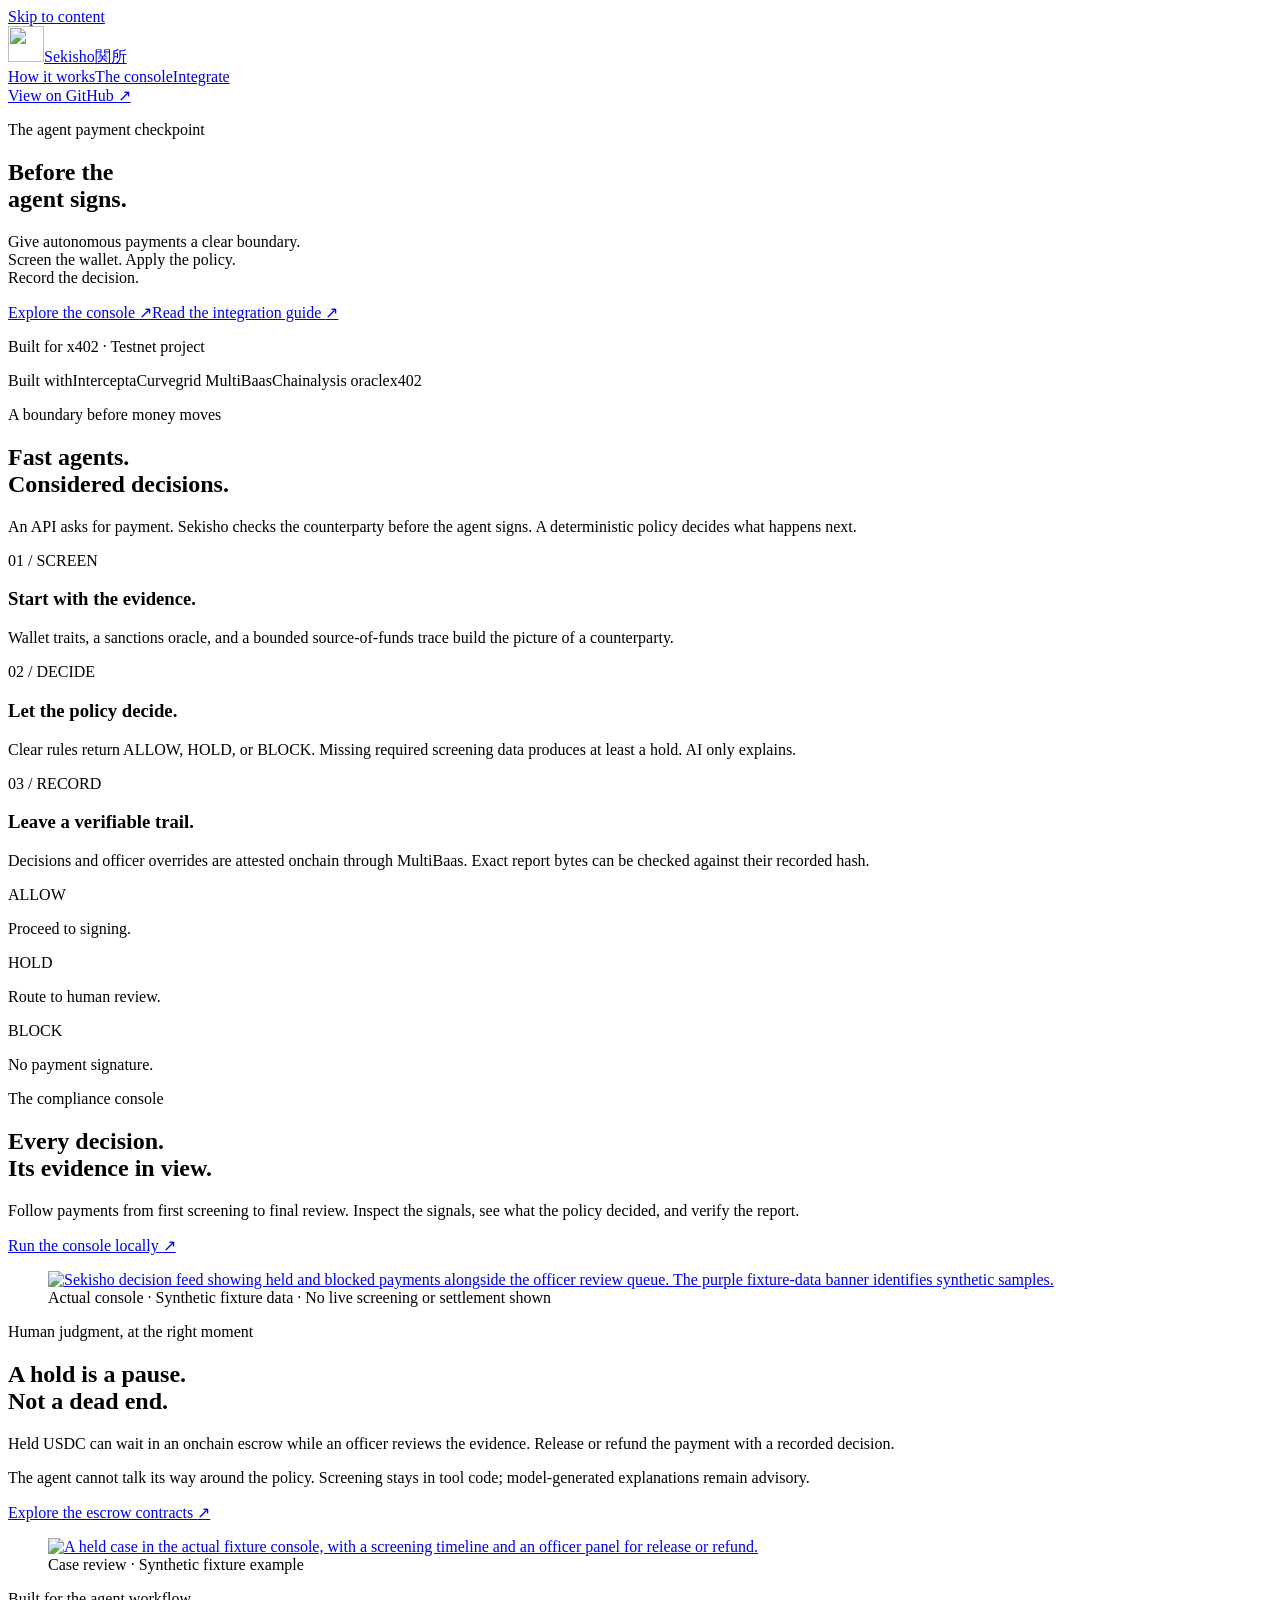
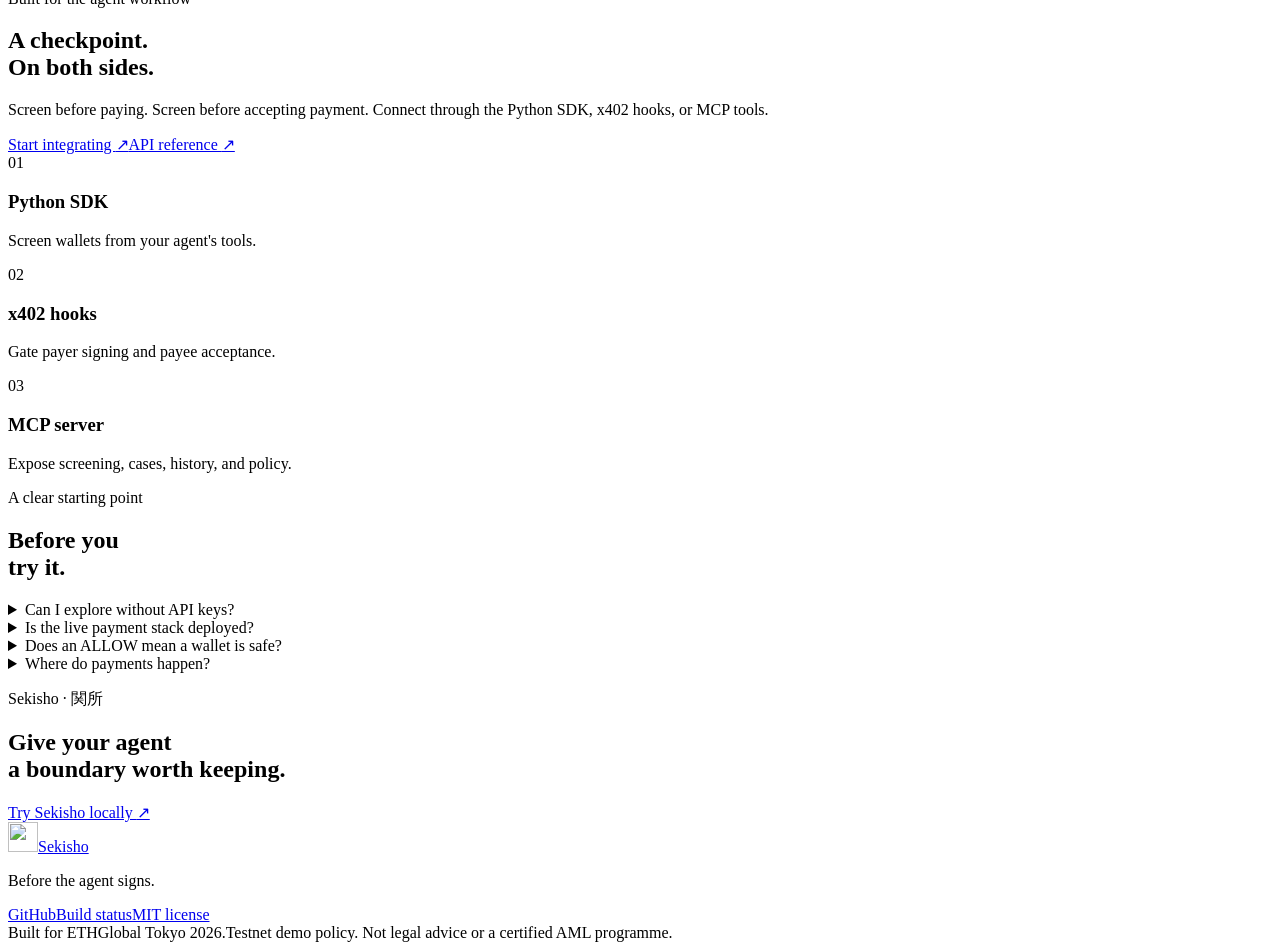
==== website/index.html @ 6c02768c "web: add Sekisho public landing page for Vercel" ====
<!doctype html>
<html lang="en">
<head>
  <meta charset="utf-8">
  <meta name="viewport" content="width=device-width, initial-scale=1">
  <meta name="theme-color" content="#061234">
  <title>Sekisho — Before the agent signs.</title>
  <meta name="description" content="A compliance checkpoint for AI agent payments. Screen the wallet, apply a deterministic policy, and record the decision onchain. Explore the Sekisho testnet project.">
  <meta property="og:type" content="website">
  <meta property="og:title" content="Sekisho — Before the agent signs.">
  <meta property="og:description" content="Screen the wallet. Apply the policy. Record the decision. A checkpoint for AI agent payments.">
  <meta property="og:image" content="/assets/social-preview.png">
  <meta name="twitter:card" content="summary_large_image">
  <link rel="icon" type="image/svg+xml" href="/assets/logo.svg">
  <link rel="preload" href="/assets/fonts/inter-tight-latin-wght-normal.woff2" as="font" type="font/woff2" crossorigin>
  <link rel="preload" href="/assets/checkpoint-hero.png" as="image">
  <link rel="stylesheet" href="/styles.css">
</head>
<body>
<a class="skip-link" href="#main">Skip to content</a>
<main id="main">
<div class="hero-wrap">
  <header class="header container">
    <a class="brand" href="/" aria-label="Sekisho home"><img src="/assets/logo.svg" width="36" height="36" alt=""><span>Sekisho</span><span class="kanji" lang="ja">関所</span></a>
    <nav aria-label="Main navigation"><a href="#how-it-works">How it works</a><a href="#console">The console</a><a href="#integrate">Integrate</a></nav>
    <a class="button button-small" href="https://github.com/Ducksss/sekisho">View on GitHub <span aria-hidden="true">↗</span></a>
  </header>
    <section class="hero container" aria-labelledby="hero-title">
      <p class="eyebrow light">The agent payment checkpoint</p>
      <h1 id="hero-title">Before the<br>agent signs.</h1>
      <p class="hero-copy">Give autonomous payments a clear boundary.<br class="desktop-break"> Screen the wallet. Apply the policy.<br class="desktop-break"> Record the decision.</p>
      <div class="actions"><a class="button" href="#console">Explore the console <span aria-hidden="true">↗</span></a><a class="text-link light-link" href="https://github.com/Ducksss/sekisho/blob/main/sdk/README.md">Read the integration guide <span aria-hidden="true">↗</span></a></div>
      <p class="hero-note">Built for x402 · Testnet project</p>
    </section>
</div>
    <div class="integration-strip container" aria-label="Project integrations"><span class="strip-label">Built with</span><span>Intercepta</span><span>Curvegrid MultiBaas</span><span>Chainalysis oracle</span><span>x402</span></div>
    <section class="section container" id="how-it-works" aria-labelledby="how-title">
      <div class="section-heading"><div><p class="eyebrow">A boundary before money moves</p><h2 id="how-title">Fast agents.<br>Considered decisions.</h2></div><p class="section-intro">An API asks for payment. Sekisho checks the counterparty before the agent signs. A deterministic policy decides what happens next.</p></div>
      <div class="steps">
        <article><span class="step-number">01 / SCREEN</span><h3>Start with the evidence.</h3><p>Wallet traits, a sanctions oracle, and a bounded source-of-funds trace build the picture of a counterparty.</p></article>
        <article><span class="step-number">02 / DECIDE</span><h3>Let the policy decide.</h3><p>Clear rules return ALLOW, HOLD, or BLOCK. Missing required screening data produces at least a hold. AI only explains.</p></article>
        <article><span class="step-number">03 / RECORD</span><h3>Leave a verifiable trail.</h3><p>Decisions and officer overrides are attested onchain through MultiBaas. Exact report bytes can be checked against their recorded hash.</p></article>
      </div>
      <div class="verdicts" aria-label="Payment outcomes"><div><span class="verdict allow">ALLOW</span><p>Proceed to signing.</p></div><div><span class="verdict hold">HOLD</span><p>Route to human review.</p></div><div><span class="verdict block">BLOCK</span><p>No payment signature.</p></div></div>
    </section>
    <section class="console-section" id="console" aria-labelledby="console-title"><div class="container">
      <div class="section-heading"><div><p class="eyebrow">The compliance console</p><h2 id="console-title">Every decision.<br>Its evidence in view.</h2></div><div class="section-intro"><p>Follow payments from first screening to final review. Inspect the signals, see what the policy decided, and verify the report.</p><a class="text-link" href="https://github.com/Ducksss/sekisho#explore-the-console-without-credentials">Run the console locally <span aria-hidden="true">↗</span></a></div></div>
      <figure class="product-shot"><a href="/assets/console-decisions.png" aria-label="Open the full-size decision console screenshot"><img src="/assets/console-decisions.png" width="1440" height="1000" loading="lazy" decoding="async" alt="Sekisho decision feed showing held and blocked payments alongside the officer review queue. The purple fixture-data banner identifies synthetic samples."></a><figcaption>Actual console · Synthetic fixture data · No live screening or settlement shown</figcaption></figure>
    </div></section>
    <section class="section container human-section" aria-labelledby="human-title">
      <div class="human-copy"><p class="eyebrow">Human judgment, at the right moment</p><h2 id="human-title">A hold is a pause.<br>Not a dead end.</h2><p>Held USDC can wait in an onchain escrow while an officer reviews the evidence. Release or refund the payment with a recorded decision.</p><p>The agent cannot talk its way around the policy. Screening stays in tool code; model-generated explanations remain advisory.</p><a class="text-link" href="https://github.com/Ducksss/sekisho/blob/main/contracts/README.md">Explore the escrow contracts <span aria-hidden="true">↗</span></a></div>
      <figure class="review-shot"><a href="/assets/console-case.png" aria-label="Open the full-size case review screenshot"><img src="/assets/console-case.png" width="1440" height="1000" loading="lazy" decoding="async" alt="A held case in the actual fixture console, with a screening timeline and an officer panel for release or refund."></a><figcaption>Case review · Synthetic fixture example</figcaption></figure>
    </section>
    <section class="integration-section container" id="integrate" aria-labelledby="integrate-title">
      <div class="integration-copy"><p class="eyebrow light">Built for the agent workflow</p><h2 id="integrate-title">A checkpoint.<br>On both sides.</h2><p>Screen before paying. Screen before accepting payment. Connect through the Python SDK, x402 hooks, or MCP tools.</p><div class="actions"><a class="button" href="https://github.com/Ducksss/sekisho/blob/main/sdk/README.md">Start integrating <span aria-hidden="true">↗</span></a><a class="text-link light-link" href="https://github.com/Ducksss/sekisho/blob/main/docs/api.md">API reference <span aria-hidden="true">↗</span></a></div></div>
      <div class="integration-routes"><div><span>01</span><h3>Python SDK</h3><p>Screen wallets from your agent's tools.</p></div><div><span>02</span><h3>x402 hooks</h3><p>Gate payer signing and payee acceptance.</p></div><div><span>03</span><h3>MCP server</h3><p>Expose screening, cases, history, and policy.</p></div></div>
    </section>
    <section class="section container faq-section" aria-labelledby="faq-title"><div><p class="eyebrow">A clear starting point</p><h2 id="faq-title">Before you<br>try it.</h2></div><div class="questions">
      <details><summary>Can I explore without API keys?</summary><p>Yes. Clone the repository and run the console's fixture preview. It uses synthetic cases and browser-only simulations, with a visible fixture banner. <a href="https://github.com/Ducksss/sekisho#explore-the-console-without-credentials">Follow the quick start.</a></p></details>
      <details><summary>Is the live payment stack deployed?</summary><p>Not yet. The components are implemented and locally tested. Live service configuration, testnet contract deployment, and the complete payment rehearsal remain pending. <a href="https://github.com/Ducksss/sekisho/blob/main/docs/readiness.md">See the readiness checklist.</a></p></details>
      <details><summary>Does an ALLOW mean a wallet is safe?</summary><p>No. It is a point-in-time decision under the configured demo policy, based on available evidence. Sekisho is not a certified AML programme or legal advice.</p></details>
      <details><summary>Where do payments happen?</summary><p>The project's value-transfer and contract chain is Base Sepolia. Ethereum and Base mainnet are used read-only for screening. The public website makes no payments and does not connect to a wallet.</p></details>
    </div></section>
    <section class="closing container" aria-labelledby="closing-title"><p class="eyebrow">Sekisho · 関所</p><h2 id="closing-title">Give your agent<br>a boundary worth keeping.</h2><a class="button" href="https://github.com/Ducksss/sekisho#explore-the-console-without-credentials">Try Sekisho locally <span aria-hidden="true">↗</span></a></section>
  </main>
  <footer class="footer container"><div class="footer-top"><a class="brand" href="/" aria-label="Sekisho home"><img src="/assets/logo.svg" width="30" height="30" alt=""><span>Sekisho</span></a><p>Before the agent signs.</p><div><a href="https://github.com/Ducksss/sekisho">GitHub</a><a href="https://github.com/Ducksss/sekisho/blob/main/docs/readiness.md">Build status</a><a href="https://github.com/Ducksss/sekisho/blob/main/LICENSE">MIT license</a></div></div><div class="footer-bottom"><span>Built for ETHGlobal Tokyo 2026.</span><span>Testnet demo policy. Not legal advice or a certified AML programme.</span></div></footer>
</body>
</html>
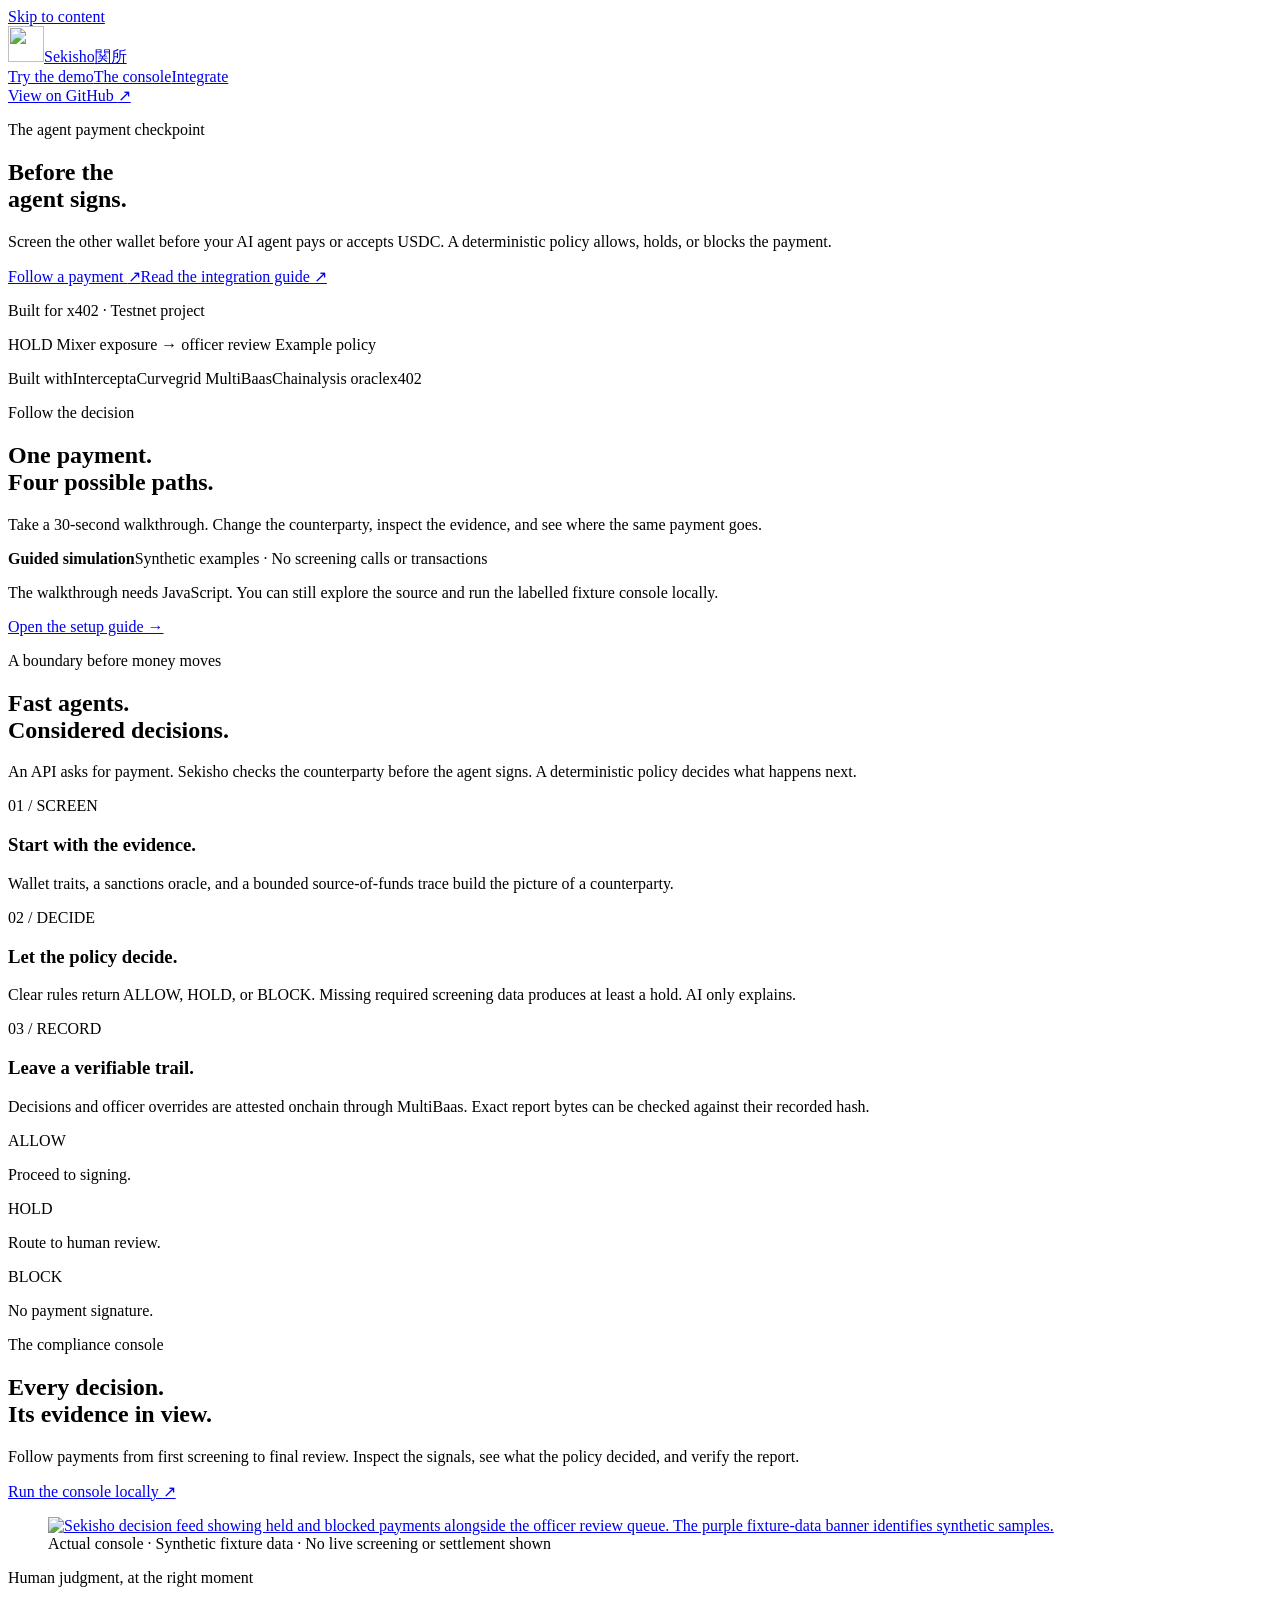
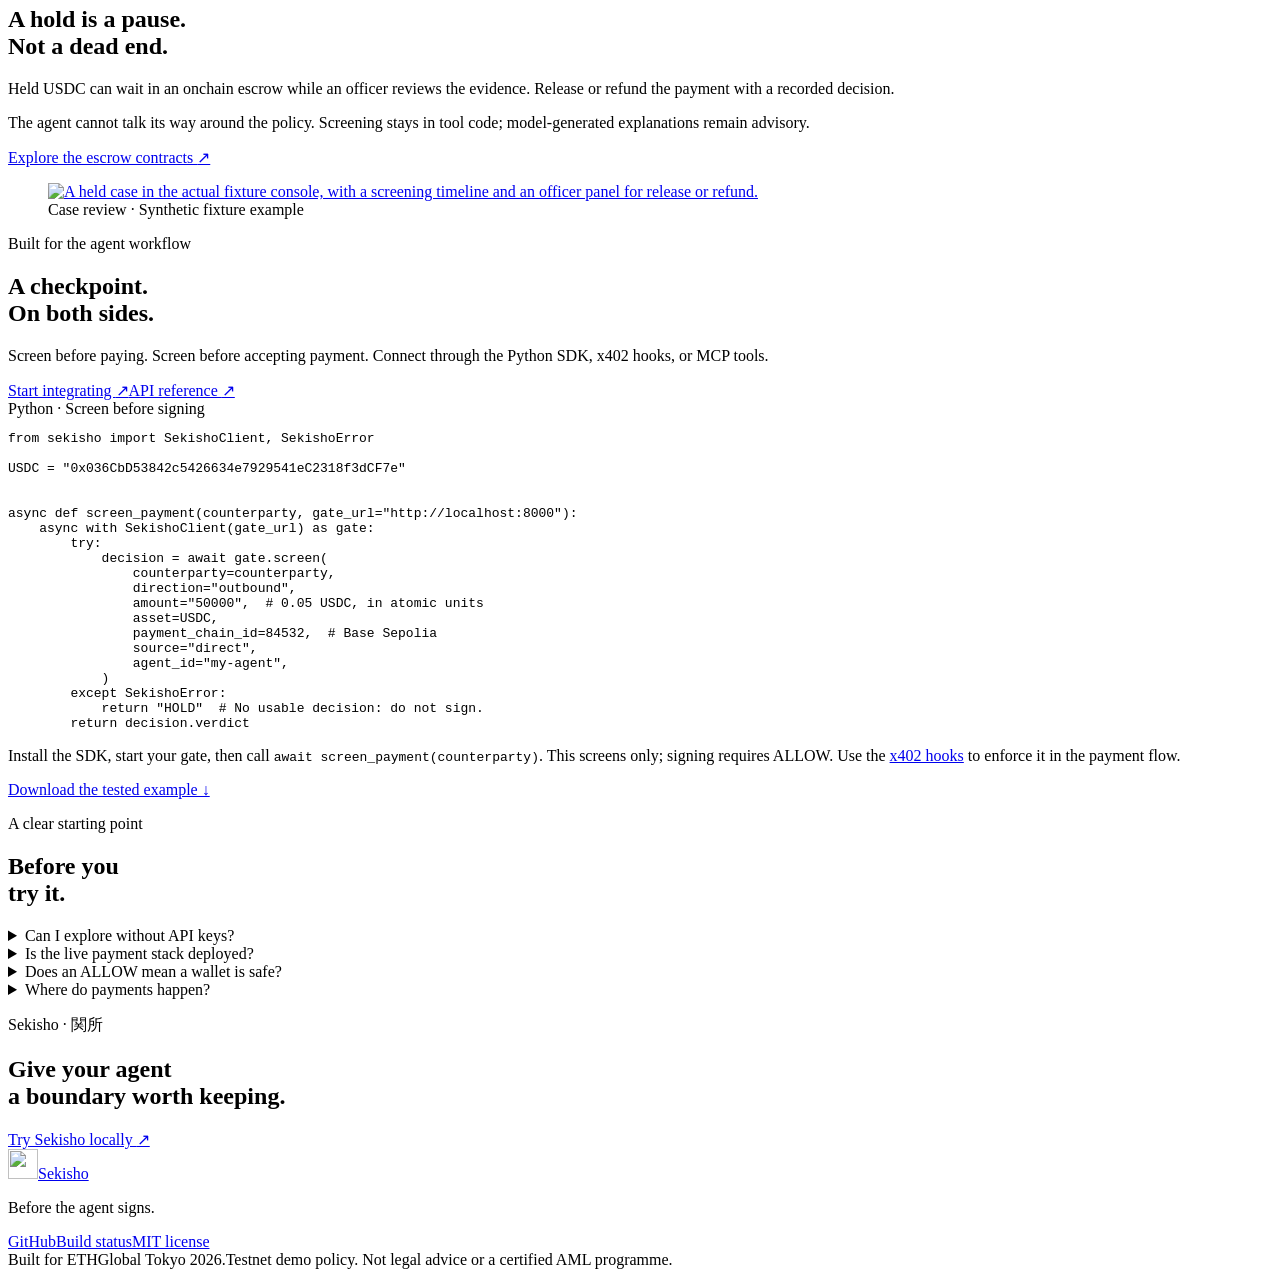
==== commit 7d001883: "web: add guided payment walkthrough and SDK example" ====
--- a/website/index.html
+++ b/website/index.html
@@ -9,7 +9,9 @@
   <meta property="og:type" content="website">
   <meta property="og:title" content="Sekisho — Before the agent signs.">
   <meta property="og:description" content="Screen the wallet. Apply the policy. Record the decision. A checkpoint for AI agent payments.">
-  <meta property="og:image" content="/assets/social-preview.png">
+  <meta property="og:image" content="https://getsekisho.vercel.app/assets/social-preview.png">
+  <meta property="og:url" content="https://getsekisho.vercel.app/">
+  <link rel="canonical" href="https://getsekisho.vercel.app/">
   <meta name="twitter:card" content="summary_large_image">
   <link rel="icon" type="image/svg+xml" href="/assets/logo.svg">
   <link rel="preload" href="/assets/fonts/inter-tight-latin-wght-normal.woff2" as="font" type="font/woff2" crossorigin>
@@ -22,18 +24,37 @@
 <div class="hero-wrap">
   <header class="header container">
     <a class="brand" href="/" aria-label="Sekisho home"><img src="/assets/logo.svg" width="36" height="36" alt=""><span>Sekisho</span><span class="kanji" lang="ja">関所</span></a>
-    <nav aria-label="Main navigation"><a href="#how-it-works">How it works</a><a href="#console">The console</a><a href="#integrate">Integrate</a></nav>
+    <nav aria-label="Main navigation"><a href="#demo">Try the demo</a><a href="#console">The console</a><a href="#integrate">Integrate</a></nav>
     <a class="button button-small" href="https://github.com/Ducksss/sekisho">View on GitHub <span aria-hidden="true">↗</span></a>
   </header>
     <section class="hero container" aria-labelledby="hero-title">
       <p class="eyebrow light">The agent payment checkpoint</p>
       <h1 id="hero-title">Before the<br>agent signs.</h1>
-      <p class="hero-copy">Give autonomous payments a clear boundary.<br class="desktop-break"> Screen the wallet. Apply the policy.<br class="desktop-break"> Record the decision.</p>
-      <div class="actions"><a class="button" href="#console">Explore the console <span aria-hidden="true">↗</span></a><a class="text-link light-link" href="https://github.com/Ducksss/sekisho/blob/main/sdk/README.md">Read the integration guide <span aria-hidden="true">↗</span></a></div>
-      <p class="hero-note">Built for x402 · Testnet project</p>
+      <p class="hero-copy">Screen the other wallet before your AI agent pays or accepts USDC. A deterministic policy allows, holds, or blocks the payment.</p>
+      <div class="actions"><a class="button" href="#demo">Follow a payment <span aria-hidden="true">↗</span></a><a class="text-link light-link" href="https://github.com/Ducksss/sekisho/blob/main/sdk/README.md">Read the integration guide <span aria-hidden="true">↗</span></a></div>
+      <p class="hero-note">Built for x402 · Testnet project</p><p class="hero-decision"><span class="verdict hold">HOLD</span> Mixer exposure → officer review <span class="hero-example">Example policy</span></p>
     </section>
 </div>
     <div class="integration-strip container" aria-label="Project integrations"><span class="strip-label">Built with</span><span>Intercepta</span><span>Curvegrid MultiBaas</span><span>Chainalysis oracle</span><span>x402</span></div>
+    <section class="section container demo-section" id="demo" aria-labelledby="demo-heading">
+      <div class="section-heading"><div><p class="eyebrow">Follow the decision</p><h2 id="demo-heading">One payment.<br>Four possible paths.</h2></div><p class="section-intro">Take a 30-second walkthrough. Change the counterparty, inspect the evidence, and see where the same payment goes.</p></div>
+      <div class="demo-shell">
+        <p class="demo-disclosure"><strong>Guided simulation</strong><span>Synthetic examples · No screening calls or transactions</span></p>
+        <div id="demo-fallback"><p>The walkthrough needs JavaScript. You can still explore the source and run the labelled fixture console locally.</p><a class="text-link" href="https://github.com/Ducksss/sekisho#explore-the-console-without-credentials">Open the setup guide →</a></div>
+        <div id="demo-interactive" hidden>
+          <div class="demo-scenarios" role="group" aria-label="Choose a synthetic wallet scenario">
+            <button type="button" data-scenario="clean" aria-pressed="true">Clean wallet</button><button type="button" data-scenario="mixer" aria-pressed="false">Mixer exposure</button><button type="button" data-scenario="sanctioned" aria-pressed="false">Sanctioned wallet</button><button type="button" data-scenario="unavailable" aria-pressed="false">Screening timeout</button>
+          </div>
+          <ol class="demo-steps" aria-label="Payment walkthrough"><li data-step="0" aria-current="step">01 Request</li><li data-step="1">02 Evidence</li><li data-step="2">03 Decision</li><li data-step="3">04 Outcome</li></ol>
+          <div class="demo-content">
+            <p id="demo-progress" class="eyebrow"></p><span id="demo-verdict" hidden></span><h3 id="demo-title" tabindex="-1"></h3><div id="demo-body"></div>
+            <div id="demo-officer" hidden><p class="demo-officer-label">Explore the officer's options (simulation)</p><div class="actions"><button type="button" class="button button-small" data-resolution="release">Simulate release</button><button type="button" class="demo-secondary" data-resolution="refund">Simulate refund</button></div></div>
+          </div>
+          <div class="demo-controls"><button type="button" class="demo-secondary" id="demo-back" disabled>← Back</button><button type="button" class="button" id="demo-next">Next: Evidence →</button></div>
+          <p id="demo-announcement" class="visually-hidden" role="status" aria-live="polite" aria-atomic="true"></p>
+        </div>
+      </div>
+    </section>
     <section class="section container" id="how-it-works" aria-labelledby="how-title">
       <div class="section-heading"><div><p class="eyebrow">A boundary before money moves</p><h2 id="how-title">Fast agents.<br>Considered decisions.</h2></div><p class="section-intro">An API asks for payment. Sekisho checks the counterparty before the agent signs. A deterministic policy decides what happens next.</p></div>
       <div class="steps">
@@ -53,10 +74,34 @@
     </section>
     <section class="integration-section container" id="integrate" aria-labelledby="integrate-title">
       <div class="integration-copy"><p class="eyebrow light">Built for the agent workflow</p><h2 id="integrate-title">A checkpoint.<br>On both sides.</h2><p>Screen before paying. Screen before accepting payment. Connect through the Python SDK, x402 hooks, or MCP tools.</p><div class="actions"><a class="button" href="https://github.com/Ducksss/sekisho/blob/main/sdk/README.md">Start integrating <span aria-hidden="true">↗</span></a><a class="text-link light-link" href="https://github.com/Ducksss/sekisho/blob/main/docs/api.md">API reference <span aria-hidden="true">↗</span></a></div></div>
-      <div class="integration-routes"><div><span>01</span><h3>Python SDK</h3><p>Screen wallets from your agent's tools.</p></div><div><span>02</span><h3>x402 hooks</h3><p>Gate payer signing and payee acceptance.</p></div><div><span>03</span><h3>MCP server</h3><p>Expose screening, cases, history, and policy.</p></div></div>
+      <div class="sdk-example"><div class="sdk-heading"><span>Python · Screen before signing</span><button type="button" id="copy-sdk" class="demo-secondary" hidden>Copy code</button></div>
+        <!-- sdk-example:start --><pre tabindex="0" aria-label="Python SDK example"><code id="sdk-code">from sekisho import SekishoClient, SekishoError
+
+USDC = &quot;0x036CbD53842c5426634e7929541eC2318f3dCF7e&quot;
+
+
+async def screen_payment(counterparty, gate_url=&quot;http://localhost:8000&quot;):
+    async with SekishoClient(gate_url) as gate:
+        try:
+            decision = await gate.screen(
+                counterparty=counterparty,
+                direction=&quot;outbound&quot;,
+                amount=&quot;50000&quot;,  # 0.05 USDC, in atomic units
+                asset=USDC,
+                payment_chain_id=84532,  # Base Sepolia
+                source=&quot;direct&quot;,
+                agent_id=&quot;my-agent&quot;,
+            )
+        except SekishoError:
+            return &quot;HOLD&quot;  # No usable decision: do not sign.
+        return decision.verdict</code></pre><!-- sdk-example:end -->
+        <p id="copy-status" class="sdk-status" role="status" aria-live="polite"></p>
+        <p class="sdk-note">Install the SDK, start your gate, then call <code>await screen_payment(counterparty)</code>. This screens only; signing requires ALLOW. Use the <a href="https://github.com/Ducksss/sekisho/blob/main/sdk/README.md#payer-side-the-buying-agent">x402 hooks</a> to enforce it in the payment flow.</p>
+        <a class="text-link light-link" href="/screen_before_signing.py" download>Download the tested example ↓</a>
+      </div>
     </section>
     <section class="section container faq-section" aria-labelledby="faq-title"><div><p class="eyebrow">A clear starting point</p><h2 id="faq-title">Before you<br>try it.</h2></div><div class="questions">
-      <details><summary>Can I explore without API keys?</summary><p>Yes. Clone the repository and run the console's fixture preview. It uses synthetic cases and browser-only simulations, with a visible fixture banner. <a href="https://github.com/Ducksss/sekisho#explore-the-console-without-credentials">Follow the quick start.</a></p></details>
+      <details><summary>Can I explore without API keys?</summary><p>Yes. Try the guided simulation above, or clone the repository and run the console's fixture preview. It uses synthetic cases and browser-only simulations, with a visible fixture banner. <a href="https://github.com/Ducksss/sekisho#explore-the-console-without-credentials">Follow the quick start.</a></p></details>
       <details><summary>Is the live payment stack deployed?</summary><p>Not yet. The components are implemented and locally tested. Live service configuration, testnet contract deployment, and the complete payment rehearsal remain pending. <a href="https://github.com/Ducksss/sekisho/blob/main/docs/readiness.md">See the readiness checklist.</a></p></details>
       <details><summary>Does an ALLOW mean a wallet is safe?</summary><p>No. It is a point-in-time decision under the configured demo policy, based on available evidence. Sekisho is not a certified AML programme or legal advice.</p></details>
       <details><summary>Where do payments happen?</summary><p>The project's value-transfer and contract chain is Base Sepolia. Ethereum and Base mainnet are used read-only for screening. The public website makes no payments and does not connect to a wallet.</p></details>
@@ -64,5 +109,6 @@
     <section class="closing container" aria-labelledby="closing-title"><p class="eyebrow">Sekisho · 関所</p><h2 id="closing-title">Give your agent<br>a boundary worth keeping.</h2><a class="button" href="https://github.com/Ducksss/sekisho#explore-the-console-without-credentials">Try Sekisho locally <span aria-hidden="true">↗</span></a></section>
   </main>
   <footer class="footer container"><div class="footer-top"><a class="brand" href="/" aria-label="Sekisho home"><img src="/assets/logo.svg" width="30" height="30" alt=""><span>Sekisho</span></a><p>Before the agent signs.</p><div><a href="https://github.com/Ducksss/sekisho">GitHub</a><a href="https://github.com/Ducksss/sekisho/blob/main/docs/readiness.md">Build status</a><a href="https://github.com/Ducksss/sekisho/blob/main/LICENSE">MIT license</a></div></div><div class="footer-bottom"><span>Built for ETHGlobal Tokyo 2026.</span><span>Testnet demo policy. Not legal advice or a certified AML programme.</span></div></footer>
+  <script type="module" src="/demo.mjs"></script>
 </body>
 </html>
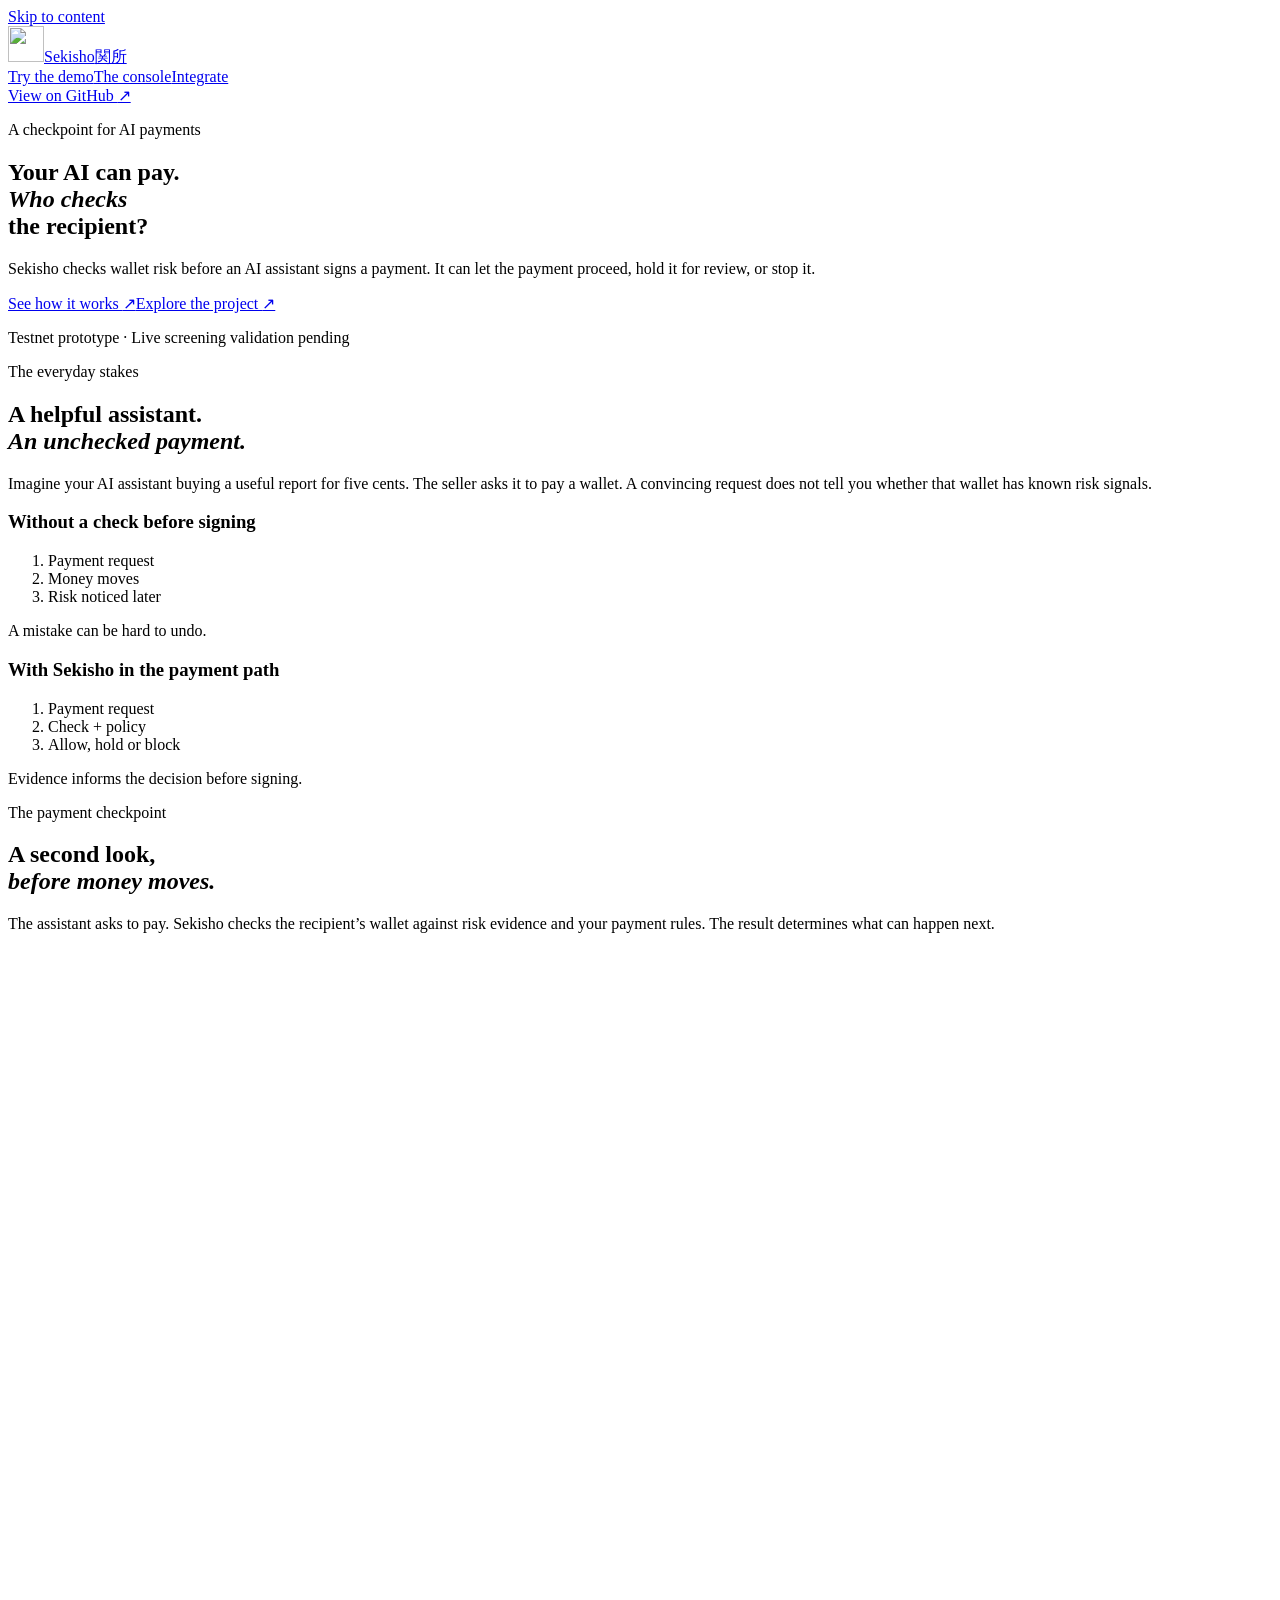
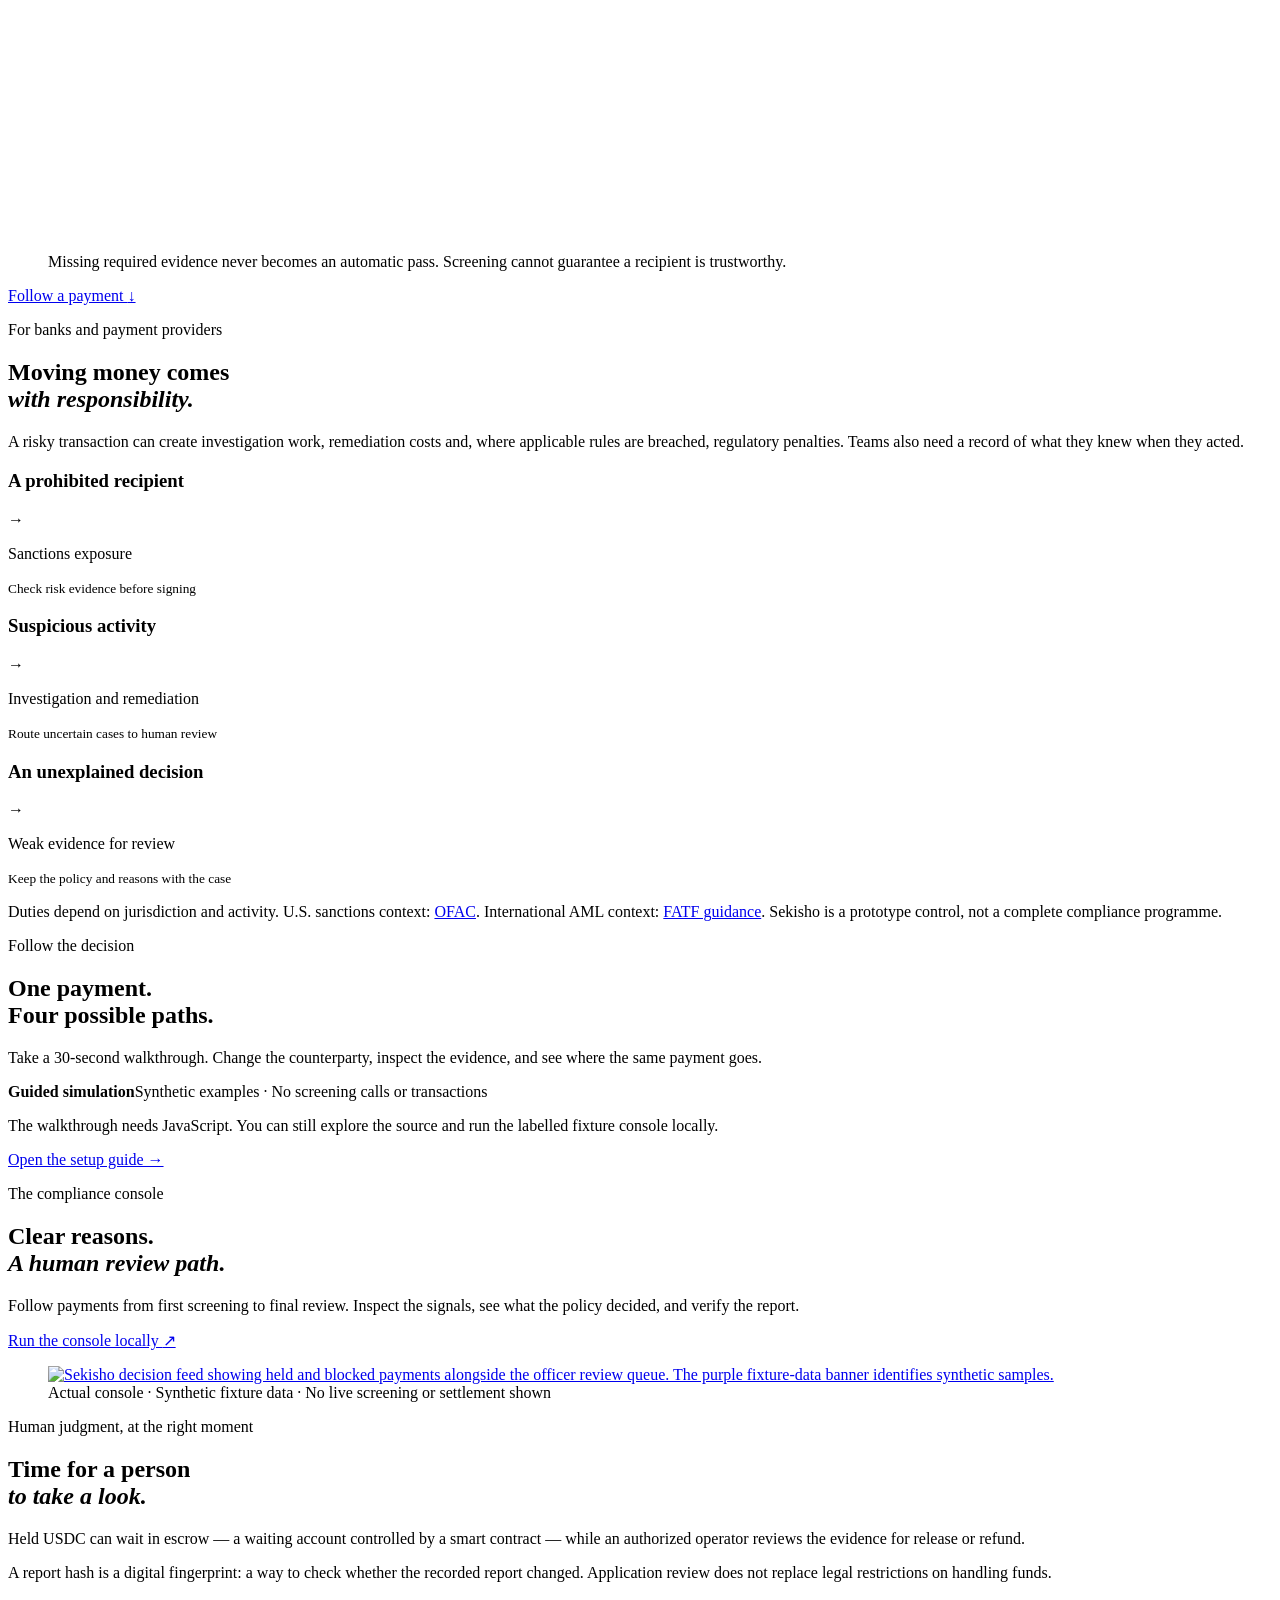
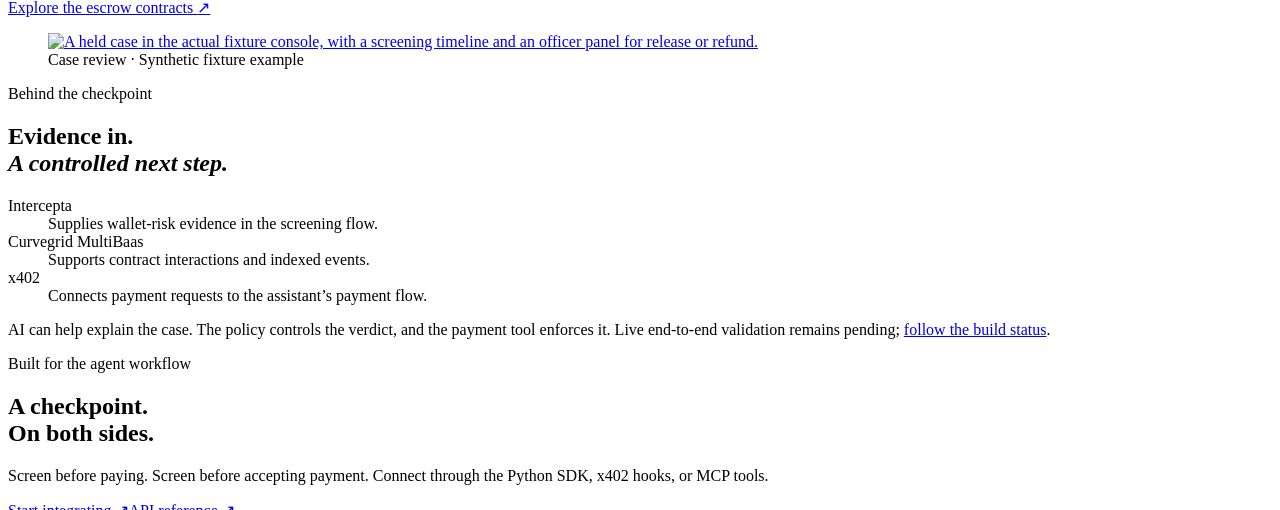
==== commit 29c130f2: "website: explain payment risks with editorial branding and responsive diagrams Preserve the syntheti" ====
--- a/website/index.html
+++ b/website/index.html
@@ -3,11 +3,11 @@
 <head>
   <meta charset="utf-8">
   <meta name="viewport" content="width=device-width, initial-scale=1">
-  <meta name="theme-color" content="#061234">
-  <title>Sekisho — Before the agent signs.</title>
+  <meta name="theme-color" content="#F0EBE6">
+  <title>Sekisho — A checkpoint for AI payments.</title>
   <meta name="description" content="A compliance checkpoint for AI agent payments. Screen the wallet, apply a deterministic policy, and record the decision onchain. Explore the Sekisho testnet project.">
   <meta property="og:type" content="website">
-  <meta property="og:title" content="Sekisho — Before the agent signs.">
+  <meta property="og:title" content="Sekisho — A checkpoint for AI payments.">
   <meta property="og:description" content="Screen the wallet. Apply the policy. Record the decision. A checkpoint for AI agent payments.">
   <meta property="og:image" content="https://getsekisho.vercel.app/assets/social-preview.png">
   <meta property="og:url" content="https://getsekisho.vercel.app/">
@@ -15,8 +15,9 @@
   <meta name="twitter:card" content="summary_large_image">
   <link rel="icon" type="image/svg+xml" href="/assets/logo.svg">
   <link rel="preload" href="/assets/fonts/inter-tight-latin-wght-normal.woff2" as="font" type="font/woff2" crossorigin>
-  <link rel="preload" href="/assets/checkpoint-hero.png" as="image">
+
   <link rel="stylesheet" href="/styles.css">
+  <link rel="stylesheet" href="/editorial.css">
 </head>
 <body>
 <a class="skip-link" href="#main">Skip to content</a>
@@ -28,14 +29,37 @@
     <a class="button button-small" href="https://github.com/Ducksss/sekisho">View on GitHub <span aria-hidden="true">↗</span></a>
   </header>
     <section class="hero container" aria-labelledby="hero-title">
-      <p class="eyebrow light">The agent payment checkpoint</p>
-      <h1 id="hero-title">Before the<br>agent signs.</h1>
-      <p class="hero-copy">Screen the other wallet before your AI agent pays or accepts USDC. A deterministic policy allows, holds, or blocks the payment.</p>
-      <div class="actions"><a class="button" href="#demo">Follow a payment <span aria-hidden="true">↗</span></a><a class="text-link light-link" href="https://github.com/Ducksss/sekisho/blob/main/sdk/README.md">Read the integration guide <span aria-hidden="true">↗</span></a></div>
-      <p class="hero-note">Built for x402 · Testnet project</p><p class="hero-decision"><span class="verdict hold">HOLD</span> Mixer exposure → officer review <span class="hero-example">Example policy</span></p>
+      <p class="eyebrow light">A checkpoint for AI payments</p>
+      <h1 id="hero-title">Your AI can pay.<br><em>Who checks</em><br>the recipient?</h1>
+      <p class="hero-copy">Sekisho checks wallet risk before an AI assistant signs a payment. It can let the payment proceed, hold it for review, or stop it.</p>
+      <div class="actions"><a class="button" href="#how-it-works">See how it works <span aria-hidden="true">↗</span></a><a class="text-link light-link" href="https://github.com/Ducksss/sekisho/blob/main/sdk/README.md">Explore the project <span aria-hidden="true">↗</span></a></div>
+      <p class="hero-note">Testnet prototype · Live screening validation pending</p>
     </section>
 </div>
-    <div class="integration-strip container" aria-label="Project integrations"><span class="strip-label">Built with</span><span>Intercepta</span><span>Curvegrid MultiBaas</span><span>Chainalysis oracle</span><span>x402</span></div>
+    <section class="section container" id="why" aria-labelledby="why-title">
+      <p class="eyebrow">The everyday stakes</p><h2 id="why-title">A helpful assistant.<br><em>An unchecked payment.</em></h2>
+      <p class="story-copy">Imagine your AI assistant buying a useful report for five cents. The seller asks it to pay a wallet. A convincing request does not tell you whether that wallet has known risk signals.</p>
+      <div class="comparison" aria-label="Payment timing comparison">
+        <div><h3>Without a check before signing</h3><ol class="flow"><li>Payment request</li><li>Money moves</li><li>Risk noticed later</li></ol><p>A mistake can be hard to undo.</p></div>
+        <div><h3>With Sekisho in the payment path</h3><ol class="flow"><li>Payment request</li><li class="checkpoint">Check + policy</li><li>Allow, hold or block</li></ol><p>Evidence informs the decision before signing.</p></div>
+      </div>
+    </section>
+    <section class="section container checkpoint-section" id="how-it-works" aria-labelledby="how-title">
+      <p class="eyebrow">The payment checkpoint</p><h2 id="how-title">A second look,<br><em>before money moves.</em></h2>
+      <p class="story-copy">The assistant asks to pay. Sekisho checks the recipient’s wallet against risk evidence and your payment rules. The result determines what can happen next.</p>
+      <figure class="checkpoint-figure"><picture><source media="(max-width: 760px)" srcset="/assets/01-payment-checkpoint-mobile.svg"><img src="/assets/01-payment-checkpoint.svg" width="1600" height="900" loading="lazy" alt="The assistant asks to pay. Sekisho checks wallet risk and payment rules. Allow proceeds, Hold uses escrow and human review, Block produces no payment signature."></picture><figcaption>Missing required evidence never becomes an automatic pass. Screening cannot guarantee a recipient is trustworthy.</figcaption></figure>
+      <a class="button" href="#demo">Follow a payment <span aria-hidden="true">↓</span></a>
+    </section>
+    <section class="section container" id="responsibility" aria-labelledby="risk-title">
+      <p class="eyebrow">For banks and payment providers</p><h2 id="risk-title">Moving money comes<br><em>with responsibility.</em></h2>
+      <p class="story-copy">A risky transaction can create investigation work, remediation costs and, where applicable rules are breached, regulatory penalties. Teams also need a record of what they knew when they acted.</p>
+      <div class="risk-diagram" aria-label="Institutional risks and supporting controls">
+        <div><h3>A prohibited recipient</h3><span aria-hidden="true">→</span><p>Sanctions exposure</p><small>Check risk evidence before signing</small></div>
+        <div><h3>Suspicious activity</h3><span aria-hidden="true">→</span><p>Investigation and remediation</p><small>Route uncertain cases to human review</small></div>
+        <div><h3>An unexplained decision</h3><span aria-hidden="true">→</span><p>Weak evidence for review</p><small>Keep the policy and reasons with the case</small></div>
+      </div>
+      <p class="source-note">Duties depend on jurisdiction and activity. U.S. sanctions context: <a href="https://ofac.treasury.gov/faqs/560">OFAC</a>. International AML context: <a href="https://www.fatf-gafi.org/en/publications/Fatfrecommendations/Guidance-rba-virtual-assets-2021.html">FATF guidance</a>. Sekisho is a prototype control, not a complete compliance programme.</p>
+    </section>
     <section class="section container demo-section" id="demo" aria-labelledby="demo-heading">
       <div class="section-heading"><div><p class="eyebrow">Follow the decision</p><h2 id="demo-heading">One payment.<br>Four possible paths.</h2></div><p class="section-intro">Take a 30-second walkthrough. Change the counterparty, inspect the evidence, and see where the same payment goes.</p></div>
       <div class="demo-shell">
@@ -43,7 +67,7 @@
         <div id="demo-fallback"><p>The walkthrough needs JavaScript. You can still explore the source and run the labelled fixture console locally.</p><a class="text-link" href="https://github.com/Ducksss/sekisho#explore-the-console-without-credentials">Open the setup guide →</a></div>
         <div id="demo-interactive" hidden>
           <div class="demo-scenarios" role="group" aria-label="Choose a synthetic wallet scenario">
-            <button type="button" data-scenario="clean" aria-pressed="true">Clean wallet</button><button type="button" data-scenario="mixer" aria-pressed="false">Mixer exposure</button><button type="button" data-scenario="sanctioned" aria-pressed="false">Sanctioned wallet</button><button type="button" data-scenario="unavailable" aria-pressed="false">Screening timeout</button>
+            <button type="button" data-scenario="clean" aria-pressed="true">Meets demo policy</button><button type="button" data-scenario="mixer" aria-pressed="false">Needs review</button><button type="button" data-scenario="sanctioned" aria-pressed="false">Blocked by demo policy</button><button type="button" data-scenario="unavailable" aria-pressed="false">Risk data unavailable</button>
           </div>
           <ol class="demo-steps" aria-label="Payment walkthrough"><li data-step="0" aria-current="step">01 Request</li><li data-step="1">02 Evidence</li><li data-step="2">03 Decision</li><li data-step="3">04 Outcome</li></ol>
           <div class="demo-content">
@@ -55,23 +79,15 @@
         </div>
       </div>
     </section>
-    <section class="section container" id="how-it-works" aria-labelledby="how-title">
-      <div class="section-heading"><div><p class="eyebrow">A boundary before money moves</p><h2 id="how-title">Fast agents.<br>Considered decisions.</h2></div><p class="section-intro">An API asks for payment. Sekisho checks the counterparty before the agent signs. A deterministic policy decides what happens next.</p></div>
-      <div class="steps">
-        <article><span class="step-number">01 / SCREEN</span><h3>Start with the evidence.</h3><p>Wallet traits, a sanctions oracle, and a bounded source-of-funds trace build the picture of a counterparty.</p></article>
-        <article><span class="step-number">02 / DECIDE</span><h3>Let the policy decide.</h3><p>Clear rules return ALLOW, HOLD, or BLOCK. Missing required screening data produces at least a hold. AI only explains.</p></article>
-        <article><span class="step-number">03 / RECORD</span><h3>Leave a verifiable trail.</h3><p>Decisions and officer overrides are attested onchain through MultiBaas. Exact report bytes can be checked against their recorded hash.</p></article>
-      </div>
-      <div class="verdicts" aria-label="Payment outcomes"><div><span class="verdict allow">ALLOW</span><p>Proceed to signing.</p></div><div><span class="verdict hold">HOLD</span><p>Route to human review.</p></div><div><span class="verdict block">BLOCK</span><p>No payment signature.</p></div></div>
-    </section>
     <section class="console-section" id="console" aria-labelledby="console-title"><div class="container">
-      <div class="section-heading"><div><p class="eyebrow">The compliance console</p><h2 id="console-title">Every decision.<br>Its evidence in view.</h2></div><div class="section-intro"><p>Follow payments from first screening to final review. Inspect the signals, see what the policy decided, and verify the report.</p><a class="text-link" href="https://github.com/Ducksss/sekisho#explore-the-console-without-credentials">Run the console locally <span aria-hidden="true">↗</span></a></div></div>
+      <div class="section-heading"><div><p class="eyebrow">The compliance console</p><h2 id="console-title">Clear reasons.<br><em>A human review path.</em></h2></div><div class="section-intro"><p>Follow payments from first screening to final review. Inspect the signals, see what the policy decided, and verify the report.</p><a class="text-link" href="https://github.com/Ducksss/sekisho#explore-the-console-without-credentials">Run the console locally <span aria-hidden="true">↗</span></a></div></div>
       <figure class="product-shot"><a href="/assets/console-decisions.png" aria-label="Open the full-size decision console screenshot"><img src="/assets/console-decisions.png" width="1440" height="1000" loading="lazy" decoding="async" alt="Sekisho decision feed showing held and blocked payments alongside the officer review queue. The purple fixture-data banner identifies synthetic samples."></a><figcaption>Actual console · Synthetic fixture data · No live screening or settlement shown</figcaption></figure>
     </div></section>
     <section class="section container human-section" aria-labelledby="human-title">
-      <div class="human-copy"><p class="eyebrow">Human judgment, at the right moment</p><h2 id="human-title">A hold is a pause.<br>Not a dead end.</h2><p>Held USDC can wait in an onchain escrow while an officer reviews the evidence. Release or refund the payment with a recorded decision.</p><p>The agent cannot talk its way around the policy. Screening stays in tool code; model-generated explanations remain advisory.</p><a class="text-link" href="https://github.com/Ducksss/sekisho/blob/main/contracts/README.md">Explore the escrow contracts <span aria-hidden="true">↗</span></a></div>
+      <div class="human-copy"><p class="eyebrow">Human judgment, at the right moment</p><h2 id="human-title">Time for a person<br><em>to take a look.</em></h2><p>Held USDC can wait in escrow — a waiting account controlled by a smart contract — while an authorized operator reviews the evidence for release or refund.</p><p>A report hash is a digital fingerprint: a way to check whether the recorded report changed. Application review does not replace legal restrictions on handling funds.</p><a class="text-link" href="https://github.com/Ducksss/sekisho/blob/main/contracts/README.md">Explore the escrow contracts <span aria-hidden="true">↗</span></a></div>
       <figure class="review-shot"><a href="/assets/console-case.png" aria-label="Open the full-size case review screenshot"><img src="/assets/console-case.png" width="1440" height="1000" loading="lazy" decoding="async" alt="A held case in the actual fixture console, with a screening timeline and an officer panel for release or refund."></a><figcaption>Case review · Synthetic fixture example</figcaption></figure>
     </section>
+    <section class="section container" aria-labelledby="roles-title"><p class="eyebrow">Behind the checkpoint</p><h2 id="roles-title">Evidence in.<br><em>A controlled next step.</em></h2><dl class="integration-roles"><div><dt>Intercepta</dt><dd>Supplies wallet-risk evidence in the screening flow.</dd></div><div><dt>Curvegrid MultiBaas</dt><dd>Supports contract interactions and indexed events.</dd></div><div><dt>x402</dt><dd>Connects payment requests to the assistant’s payment flow.</dd></div></dl><p class="source-note">AI can help explain the case. The policy controls the verdict, and the payment tool enforces it. Live end-to-end validation remains pending; <a href="https://github.com/Ducksss/sekisho/blob/main/docs/readiness.md">follow the build status</a>.</p></section>
     <section class="integration-section container" id="integrate" aria-labelledby="integrate-title">
       <div class="integration-copy"><p class="eyebrow light">Built for the agent workflow</p><h2 id="integrate-title">A checkpoint.<br>On both sides.</h2><p>Screen before paying. Screen before accepting payment. Connect through the Python SDK, x402 hooks, or MCP tools.</p><div class="actions"><a class="button" href="https://github.com/Ducksss/sekisho/blob/main/sdk/README.md">Start integrating <span aria-hidden="true">↗</span></a><a class="text-link light-link" href="https://github.com/Ducksss/sekisho/blob/main/docs/api.md">API reference <span aria-hidden="true">↗</span></a></div></div>
       <div class="sdk-example"><div class="sdk-heading"><span>Python · Screen before signing</span><button type="button" id="copy-sdk" class="demo-secondary" hidden>Copy code</button></div>
@@ -106,7 +122,7 @@
       <details><summary>Does an ALLOW mean a wallet is safe?</summary><p>No. It is a point-in-time decision under the configured demo policy, based on available evidence. Sekisho is not a certified AML programme or legal advice.</p></details>
       <details><summary>Where do payments happen?</summary><p>The project's value-transfer and contract chain is Base Sepolia. Ethereum and Base mainnet are used read-only for screening. The public website makes no payments and does not connect to a wallet.</p></details>
     </div></section>
-    <section class="closing container" aria-labelledby="closing-title"><p class="eyebrow">Sekisho · 関所</p><h2 id="closing-title">Give your agent<br>a boundary worth keeping.</h2><a class="button" href="https://github.com/Ducksss/sekisho#explore-the-console-without-credentials">Try Sekisho locally <span aria-hidden="true">↗</span></a></section>
+    <section class="closing container" aria-labelledby="closing-title"><p class="eyebrow">Sekisho · 関所</p><h2 id="closing-title">Put a checkpoint<br><em>in the payment path.</em></h2><a class="button" href="https://github.com/Ducksss/sekisho#explore-the-console-without-credentials">Try Sekisho locally <span aria-hidden="true">↗</span></a></section>
   </main>
   <footer class="footer container"><div class="footer-top"><a class="brand" href="/" aria-label="Sekisho home"><img src="/assets/logo.svg" width="30" height="30" alt=""><span>Sekisho</span></a><p>Before the agent signs.</p><div><a href="https://github.com/Ducksss/sekisho">GitHub</a><a href="https://github.com/Ducksss/sekisho/blob/main/docs/readiness.md">Build status</a><a href="https://github.com/Ducksss/sekisho/blob/main/LICENSE">MIT license</a></div></div><div class="footer-bottom"><span>Built for ETHGlobal Tokyo 2026.</span><span>Testnet demo policy. Not legal advice or a certified AML programme.</span></div></footer>
   <script type="module" src="/demo.mjs"></script>
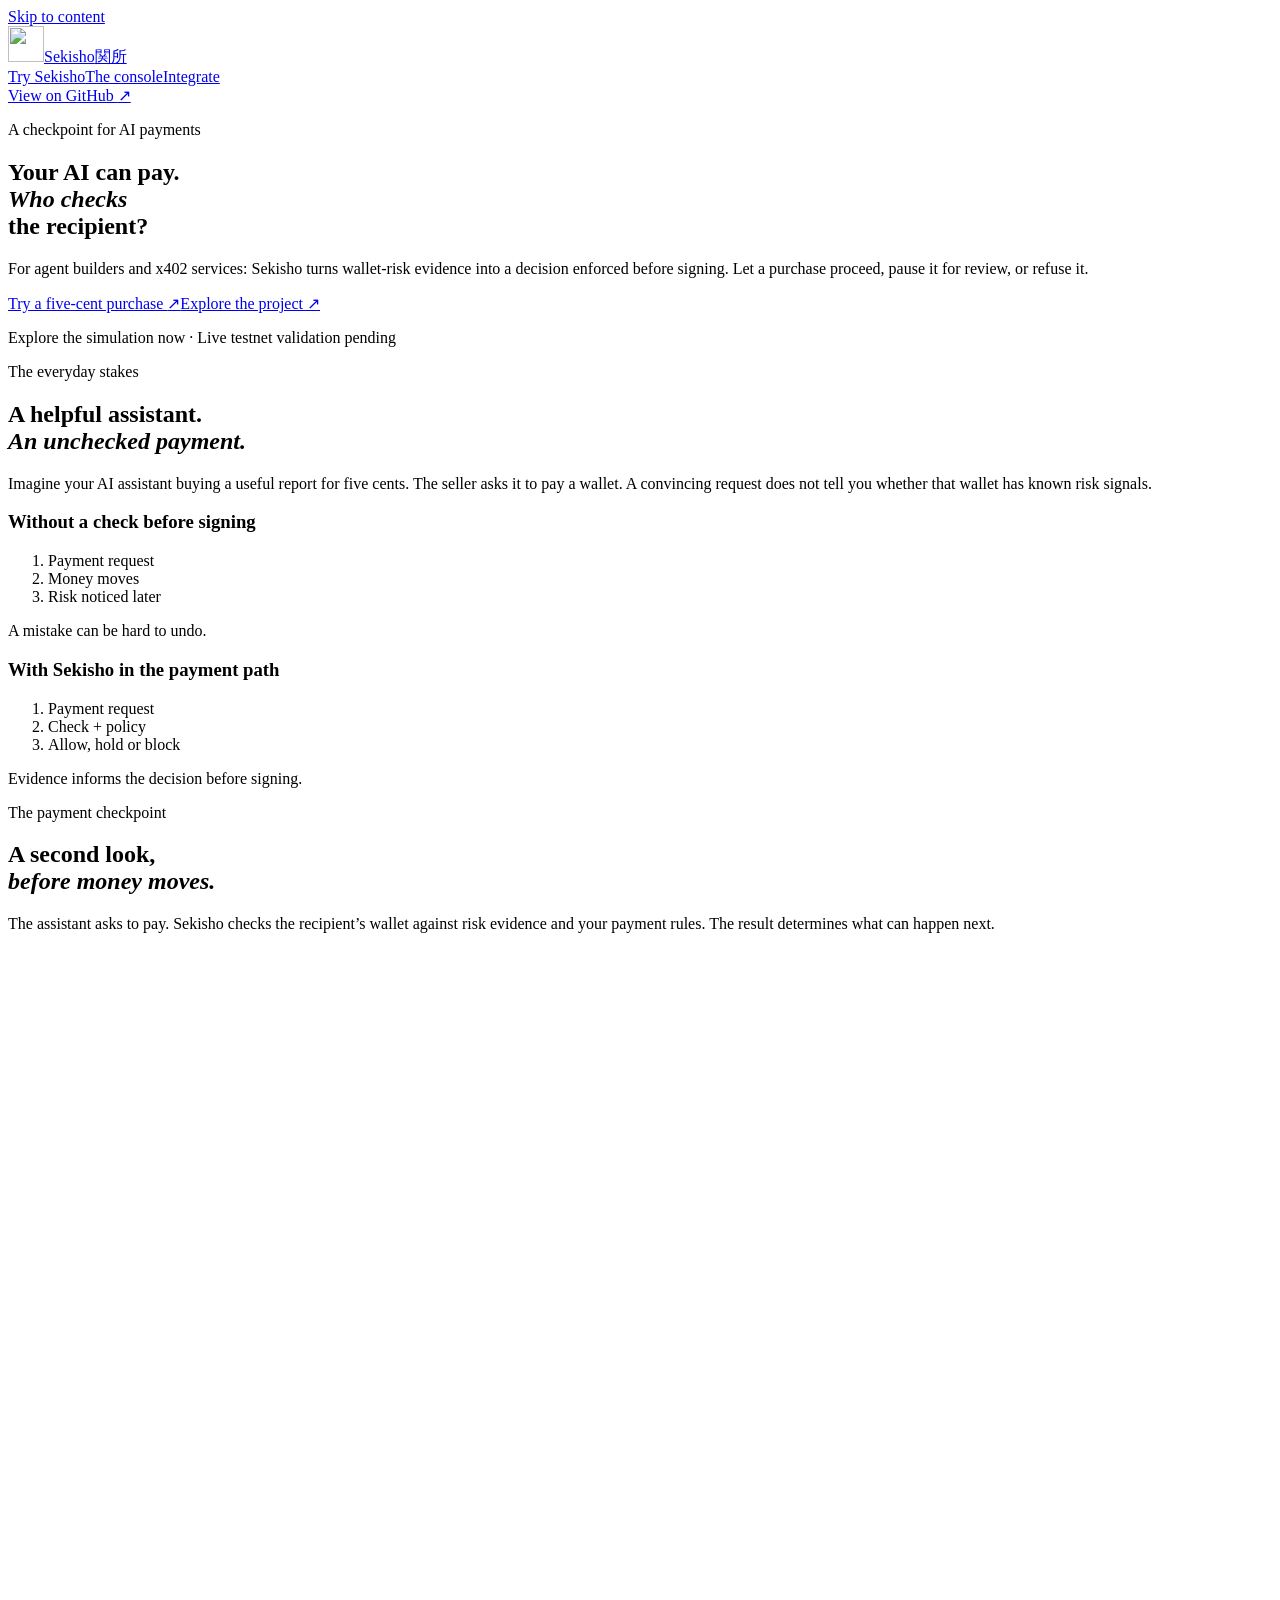
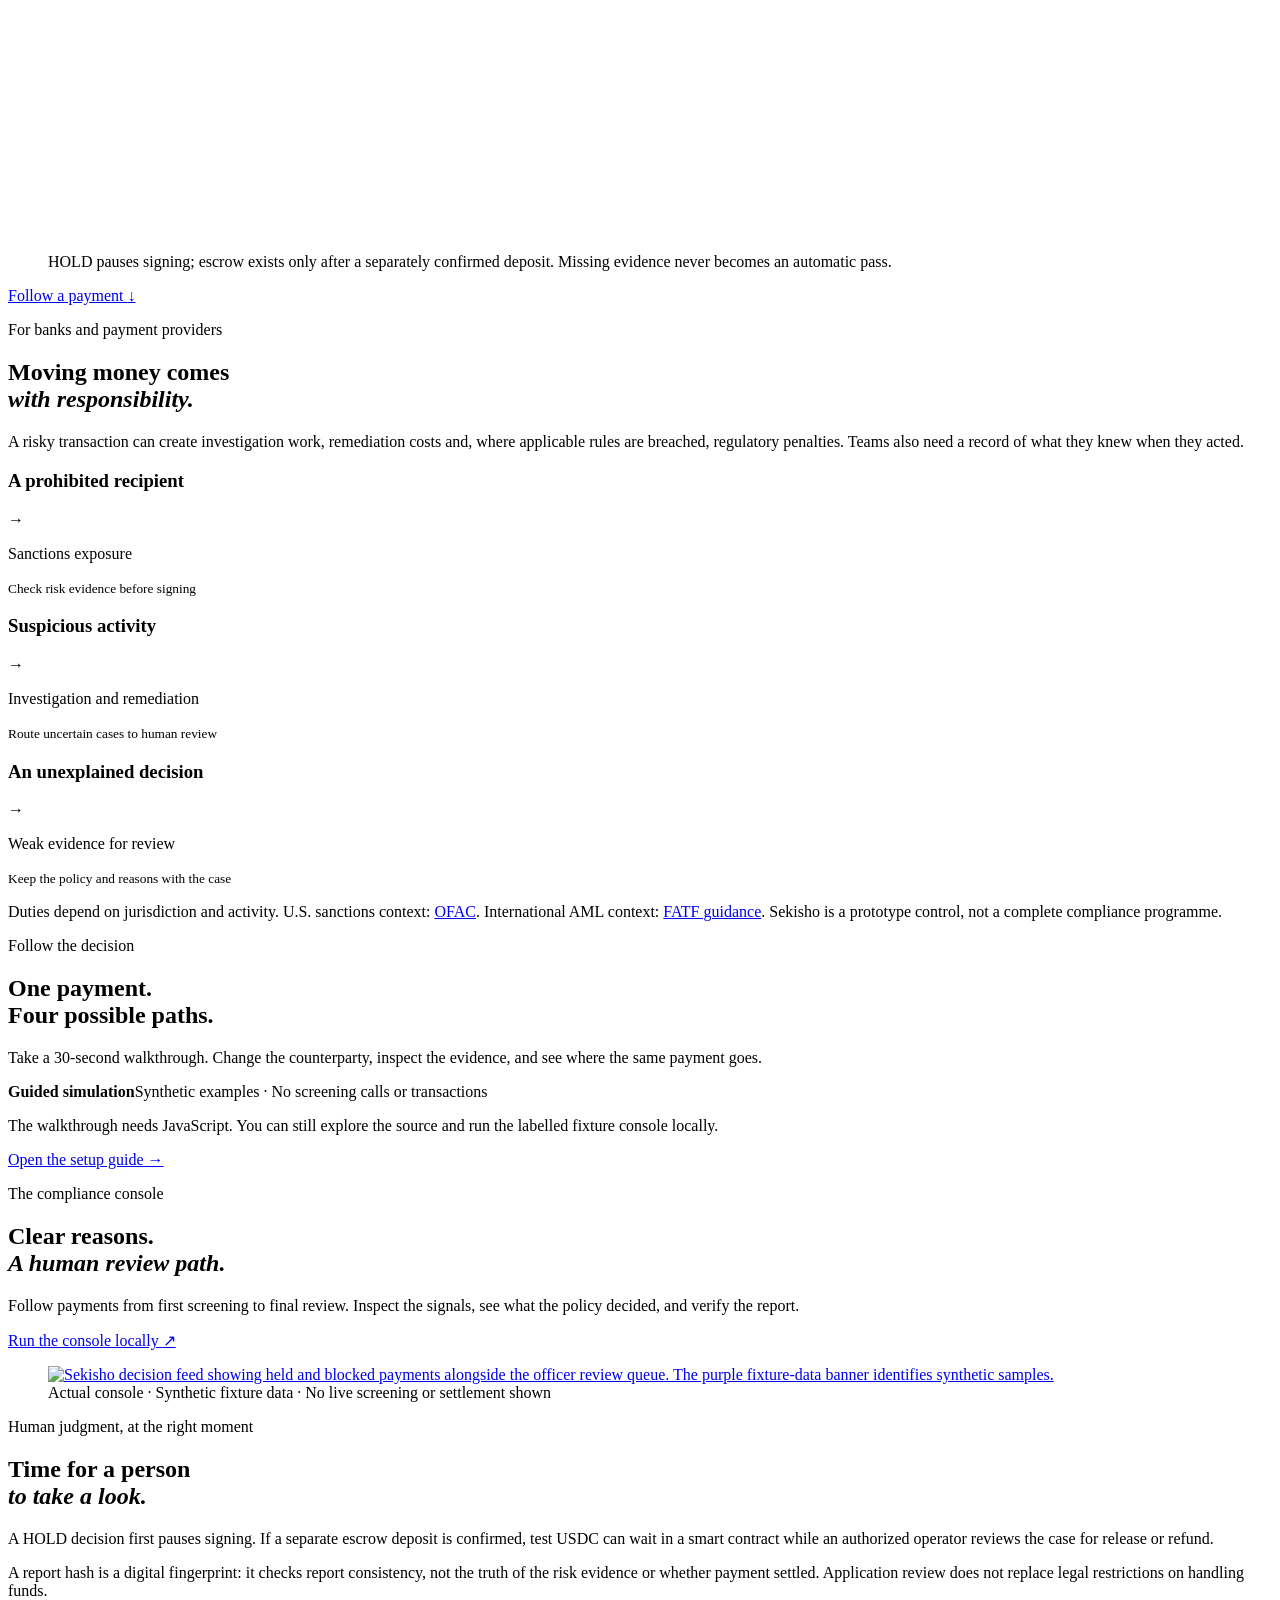
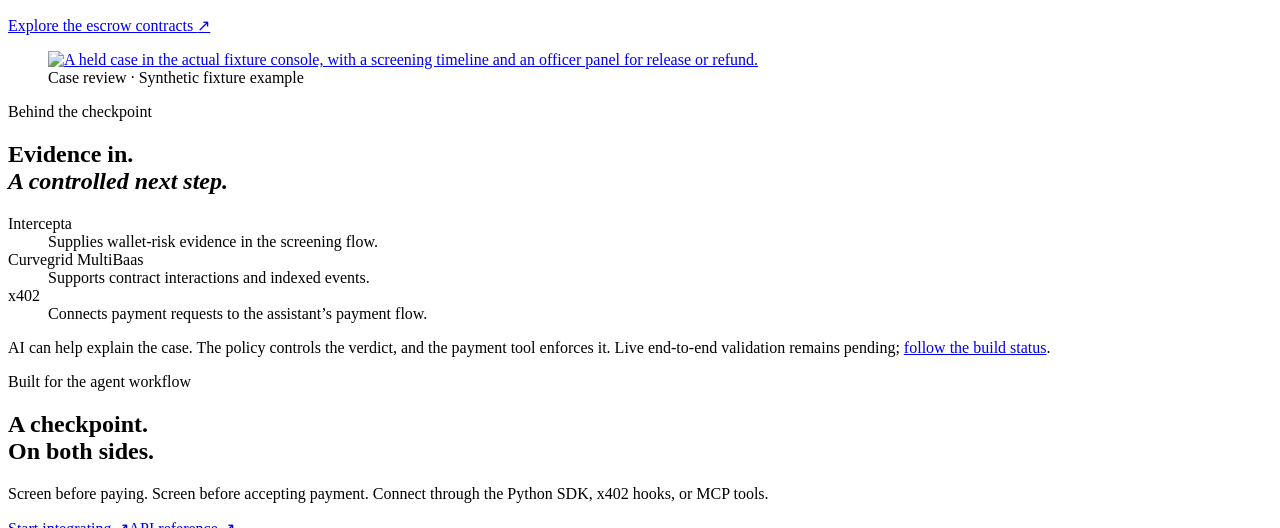
==== commit ce093fdc: "Add guided browser trial and clarify dashboard payment states" ====
--- a/website/index.html
+++ b/website/index.html
@@ -9,9 +9,9 @@
   <meta property="og:type" content="website">
   <meta property="og:title" content="Sekisho — A checkpoint for AI payments.">
   <meta property="og:description" content="Screen the wallet. Apply the policy. Record the decision. A checkpoint for AI agent payments.">
-  <meta property="og:image" content="https://getsekisho.vercel.app/assets/social-preview.png">
-  <meta property="og:url" content="https://getsekisho.vercel.app/">
-  <link rel="canonical" href="https://getsekisho.vercel.app/">
+  <meta property="og:image" content="https://sekisho-phi.vercel.app/assets/social-preview.png">
+  <meta property="og:url" content="https://sekisho-phi.vercel.app/">
+  <link rel="canonical" href="https://sekisho-phi.vercel.app/">
   <meta name="twitter:card" content="summary_large_image">
   <link rel="icon" type="image/svg+xml" href="/assets/logo.svg">
   <link rel="preload" href="/assets/fonts/inter-tight-latin-wght-normal.woff2" as="font" type="font/woff2" crossorigin>
@@ -25,15 +25,15 @@
 <div class="hero-wrap">
   <header class="header container">
     <a class="brand" href="/" aria-label="Sekisho home"><img src="/assets/logo.svg" width="36" height="36" alt=""><span>Sekisho</span><span class="kanji" lang="ja">関所</span></a>
-    <nav aria-label="Main navigation"><a href="#demo">Try the demo</a><a href="#console">The console</a><a href="#integrate">Integrate</a></nav>
+    <nav aria-label="Main navigation"><a href="https://sekisho-phi.vercel.app/try/">Try Sekisho</a><a href="#console">The console</a><a href="#integrate">Integrate</a></nav>
     <a class="button button-small" href="https://github.com/Ducksss/sekisho">View on GitHub <span aria-hidden="true">↗</span></a>
   </header>
     <section class="hero container" aria-labelledby="hero-title">
       <p class="eyebrow light">A checkpoint for AI payments</p>
       <h1 id="hero-title">Your AI can pay.<br><em>Who checks</em><br>the recipient?</h1>
-      <p class="hero-copy">Sekisho checks wallet risk before an AI assistant signs a payment. It can let the payment proceed, hold it for review, or stop it.</p>
-      <div class="actions"><a class="button" href="#how-it-works">See how it works <span aria-hidden="true">↗</span></a><a class="text-link light-link" href="https://github.com/Ducksss/sekisho/blob/main/sdk/README.md">Explore the project <span aria-hidden="true">↗</span></a></div>
-      <p class="hero-note">Testnet prototype · Live screening validation pending</p>
+      <p class="hero-copy">For agent builders and x402 services: Sekisho turns wallet-risk evidence into a decision enforced before signing. Let a purchase proceed, pause it for review, or refuse it.</p>
+      <div class="actions"><a class="button" href="https://sekisho-phi.vercel.app/try/">Try a five-cent purchase <span aria-hidden="true">↗</span></a><a class="text-link light-link" href="https://github.com/Ducksss/sekisho/blob/main/sdk/README.md">Explore the project <span aria-hidden="true">↗</span></a></div>
+      <p class="hero-note">Explore the simulation now · Live testnet validation pending</p>
     </section>
 </div>
     <section class="section container" id="why" aria-labelledby="why-title">
@@ -47,7 +47,7 @@
     <section class="section container checkpoint-section" id="how-it-works" aria-labelledby="how-title">
       <p class="eyebrow">The payment checkpoint</p><h2 id="how-title">A second look,<br><em>before money moves.</em></h2>
       <p class="story-copy">The assistant asks to pay. Sekisho checks the recipient’s wallet against risk evidence and your payment rules. The result determines what can happen next.</p>
-      <figure class="checkpoint-figure"><picture><source media="(max-width: 760px)" srcset="/assets/01-payment-checkpoint-mobile.svg"><img src="/assets/01-payment-checkpoint.svg" width="1600" height="900" loading="lazy" alt="The assistant asks to pay. Sekisho checks wallet risk and payment rules. Allow proceeds, Hold uses escrow and human review, Block produces no payment signature."></picture><figcaption>Missing required evidence never becomes an automatic pass. Screening cannot guarantee a recipient is trustworthy.</figcaption></figure>
+      <figure class="checkpoint-figure"><picture><source media="(max-width: 760px)" srcset="/assets/01-payment-checkpoint-mobile.svg"><img src="/assets/01-payment-checkpoint.svg" width="1600" height="900" loading="lazy" alt="The assistant asks to pay. Sekisho checks wallet risk and payment rules. Allow permits signing, Hold pauses signing for human review, Block produces no payment signature."></picture><figcaption>HOLD pauses signing; escrow exists only after a separately confirmed deposit. Missing evidence never becomes an automatic pass.</figcaption></figure>
       <a class="button" href="#demo">Follow a payment <span aria-hidden="true">↓</span></a>
     </section>
     <section class="section container" id="responsibility" aria-labelledby="risk-title">
@@ -81,11 +81,11 @@
     </section>
     <section class="console-section" id="console" aria-labelledby="console-title"><div class="container">
       <div class="section-heading"><div><p class="eyebrow">The compliance console</p><h2 id="console-title">Clear reasons.<br><em>A human review path.</em></h2></div><div class="section-intro"><p>Follow payments from first screening to final review. Inspect the signals, see what the policy decided, and verify the report.</p><a class="text-link" href="https://github.com/Ducksss/sekisho#explore-the-console-without-credentials">Run the console locally <span aria-hidden="true">↗</span></a></div></div>
-      <figure class="product-shot"><a href="/assets/console-decisions.png" aria-label="Open the full-size decision console screenshot"><img src="/assets/console-decisions.png" width="1440" height="1000" loading="lazy" decoding="async" alt="Sekisho decision feed showing held and blocked payments alongside the officer review queue. The purple fixture-data banner identifies synthetic samples."></a><figcaption>Actual console · Synthetic fixture data · No live screening or settlement shown</figcaption></figure>
+      <figure class="product-shot"><a href="/assets/console-decisions.webp" aria-label="Open the full-size decision console screenshot"><img src="/assets/console-decisions.webp" width="1440" height="1000" loading="lazy" decoding="async" alt="Sekisho decision feed showing held and blocked payments alongside the officer review queue. The purple fixture-data banner identifies synthetic samples."></a><figcaption>Actual console · Synthetic fixture data · No live screening or settlement shown</figcaption></figure>
     </div></section>
     <section class="section container human-section" aria-labelledby="human-title">
-      <div class="human-copy"><p class="eyebrow">Human judgment, at the right moment</p><h2 id="human-title">Time for a person<br><em>to take a look.</em></h2><p>Held USDC can wait in escrow — a waiting account controlled by a smart contract — while an authorized operator reviews the evidence for release or refund.</p><p>A report hash is a digital fingerprint: a way to check whether the recorded report changed. Application review does not replace legal restrictions on handling funds.</p><a class="text-link" href="https://github.com/Ducksss/sekisho/blob/main/contracts/README.md">Explore the escrow contracts <span aria-hidden="true">↗</span></a></div>
-      <figure class="review-shot"><a href="/assets/console-case.png" aria-label="Open the full-size case review screenshot"><img src="/assets/console-case.png" width="1440" height="1000" loading="lazy" decoding="async" alt="A held case in the actual fixture console, with a screening timeline and an officer panel for release or refund."></a><figcaption>Case review · Synthetic fixture example</figcaption></figure>
+      <div class="human-copy"><p class="eyebrow">Human judgment, at the right moment</p><h2 id="human-title">Time for a person<br><em>to take a look.</em></h2><p>A HOLD decision first pauses signing. If a separate escrow deposit is confirmed, test USDC can wait in a smart contract while an authorized operator reviews the case for release or refund.</p><p>A report hash is a digital fingerprint: it checks report consistency, not the truth of the risk evidence or whether payment settled. Application review does not replace legal restrictions on handling funds.</p><a class="text-link" href="https://github.com/Ducksss/sekisho/blob/main/contracts/README.md">Explore the escrow contracts <span aria-hidden="true">↗</span></a></div>
+      <figure class="review-shot"><a href="/assets/console-case.webp" aria-label="Open the full-size case review screenshot"><img src="/assets/console-case.webp" width="1440" height="1000" loading="lazy" decoding="async" alt="A held case in the actual fixture console, with a screening timeline and an officer panel for release or refund."></a><figcaption>Case review · Synthetic fixture example</figcaption></figure>
     </section>
     <section class="section container" aria-labelledby="roles-title"><p class="eyebrow">Behind the checkpoint</p><h2 id="roles-title">Evidence in.<br><em>A controlled next step.</em></h2><dl class="integration-roles"><div><dt>Intercepta</dt><dd>Supplies wallet-risk evidence in the screening flow.</dd></div><div><dt>Curvegrid MultiBaas</dt><dd>Supports contract interactions and indexed events.</dd></div><div><dt>x402</dt><dd>Connects payment requests to the assistant’s payment flow.</dd></div></dl><p class="source-note">AI can help explain the case. The policy controls the verdict, and the payment tool enforces it. Live end-to-end validation remains pending; <a href="https://github.com/Ducksss/sekisho/blob/main/docs/readiness.md">follow the build status</a>.</p></section>
     <section class="integration-section container" id="integrate" aria-labelledby="integrate-title">
